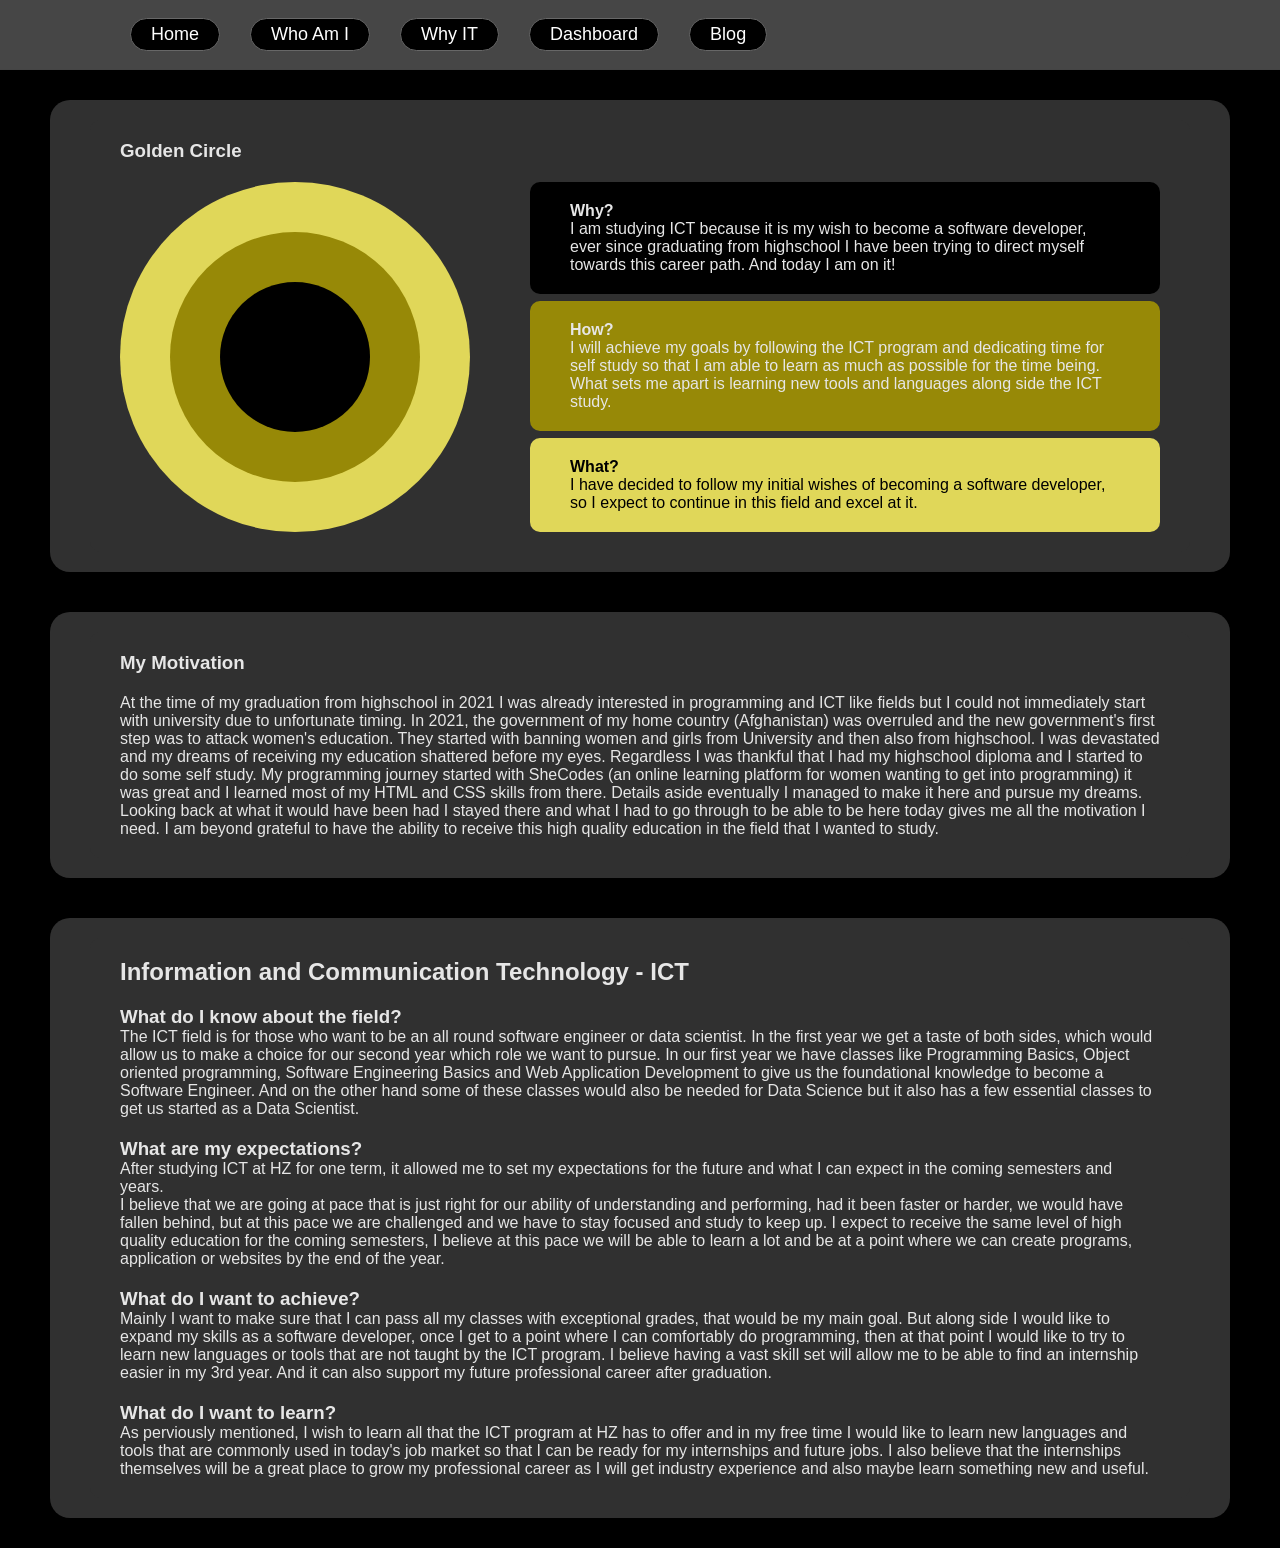
==== why-it.html @ 15562af0 "first-commit" ====
<!DOCTYPE html>
<html lang="en">
<head>
    <meta charset="UTF-8">
    <meta name="viewport" content="width=device-width, initial-scale=1.0">
    <title>Document</title>
      <link rel="stylesheet" href="styles/style.css">
      <link rel="stylesheet" href="styles/whyIt.css">
</head>
<body>
    <div class="nav-bar">
        <a href="index.html">Home</a>
        <a href="about.html">Who Am I</a>
        <a href="why-it.html">Why IT</a>
        <a href="dashboard.html">Dashboard</a>
        <a href="blog.html">Blog</a>
    </div>
    <main>
        <div class="content-container">
            <div>
                <h3>Golden Circle</h3>
                <div class="g-circle">
                    <div>
                        <div class="circle c3">
                            <div class="circle c2">
                                <div class="circle c1"></div>
                            </div>
                        </div>
                    </div>
                    <div class="info">
                        <div>
                            <h4>Why?</h4>
                            <p>I am studying ICT because it is my wish to become a software developer, ever since graduating from 
                                highschool I have been trying to direct myself towards this career path. And today I am on it!
                            </p>
                        </div>
                        <div>
                            <h4>How?</h4>
                            <p>I will achieve my goals by following the ICT program and dedicating time for self study so that 
                                I am able to learn as much as possible for the time being. What sets me apart is learning new tools 
                                and languages along side the ICT study.
                            </p>
                        </div>
                        <div>
                            <h4>What?</h4>
                            <p>I have decided to follow my initial wishes of becoming a software developer, so I expect to 
                                continue in this field and excel at it.
                            </p>
                        </div>
                    </div>
                </div>
            </div>
        </div>
        <div class="content-container">

            <div>
                <h3>My Motivation</h3>
                <p>At the time of my graduation from highschool in 2021 I was already interested in programming and ICT like fields 
                    but I could not immediately start with university due to unfortunate timing. In 2021, the government of my 
                    home country (Afghanistan) was overruled and the new government's first step was to attack women's education. 
                    They started with banning women and girls from University and then also from highschool. I was devastated and 
                    my dreams of receiving my education shattered before my eyes. Regardless I was thankful that I had my highschool 
                    diploma and I started to do some self study. My programming journey started with SheCodes (an online learning platform 
                    for women wanting to get into programming) it was great and I learned most of my HTML and CSS skills from there. 
                    Details aside eventually I managed to make it here and pursue my dreams. Looking back at what it would have been 
                    had I stayed there and what I had to go through to be able to be here today gives me all the motivation I need. 
                    I am beyond grateful to have the ability to receive this high quality education in the field that I wanted to 
                    study. 
                </p>
            </div>
        </div>
        <div class="content-container">

            <div>
                <h2>Information and Communication Technology - ICT</h2>
                <div>
                    <h3>What do I know about the field?</h3>
                    <p>
                        The ICT field is for those who want to be an all round software engineer or data scientist. In the first year we get a taste of both sides, which would allow us 
                        to make a choice for our second year which role we want to pursue. In our first year we have classes like Programming Basics, Object oriented programming, 
                        Software Engineering Basics and Web Application Development to give us the foundational knowledge to become a Software Engineer. 
                        And on the other hand some of these classes would also be needed for Data Science but it also has a few essential classes to get us started as a Data Scientist. 
                    </p>
                </div>
                <div>
                    <h3>What are my expectations?</h3>
                    <p>
                        After studying ICT at HZ for one term, it allowed me to set my expectations for the future and what I can expect in the coming semesters and years. <br>
                        I believe that we are going at pace that is just right for our ability of understanding and performing, had it been faster or harder, we would have fallen 
                        behind, but at this pace we are challenged and we have to stay focused and study to keep up. I expect to receive the same level of high quality education for 
                        the coming semesters, I believe at this pace we will be able to learn a lot and be at a point where we can create programs, application or websites by the 
                        end of the year. 
                    </p>
                </div>
                <div>
                    <h3>What do I want to achieve?</h3>
                    <p>
                        Mainly I want to make sure that I can pass all my classes with exceptional grades, that would be my main goal. But along side I would like to expand my skills 
                        as a software developer, once I get to a point where I can comfortably do programming, then at that point I would like to try to learn new languages or tools 
                        that are not taught by the ICT program. I believe having a vast skill set will allow me to be able to find an internship easier in my 3rd year. And it can also 
                        support my future professional career after graduation. 
                    </p>
                </div>
                <div>
                    <h3>What do I want to learn?</h3>
                    <p>As perviously mentioned, I wish to learn all that the ICT program at HZ has to offer and in my free time I would like to learn new languages and tools 
                        that are commonly used in today's job market so that I can be ready for my internships and future jobs. I also believe that the internships themselves 
                        will be a great place to grow my professional career as I will get industry experience and also maybe learn something new and useful. 
                    </p>
                </div>
            </div>
        </div>
    </main>
</body>
</html>
---- styles/style.css ----
*{
    padding: 0;
    margin: 0;
    font-family: Arial, Helvetica, sans-serif;
    box-sizing: border-box;
    color: rgb(230, 230, 230);
}

.nav-bar{
    position: sticky;
    top: 0px;
    border-bottom: solid 1px rgb(68, 68, 68);
    display: flex;
    gap: 30px;
    height: 70px;
    align-items: center;
    padding-left: 130px;
    background-color: rgb(70, 70, 70);
}

.nav-bar a{
    text-decoration: none;
    color: white;
    font-size: large;
    background-color: rgb(0, 0, 0);
    padding: 5px 20px;
    border-radius: 20px;
    border: solid 1px rgb(103, 103, 103);
}
.nav-bar a:hover{
    background-color: white;
    color: black;
}

main{
    padding: 30px 50px; 
    background-color: rgb(0, 0, 0);
    min-height: 100vh;
    display: flex;
    flex-direction: column;
    align-items: center;
    gap: 40px;
}

.content-container{
    max-width: 1300px;
    display: flex;
    flex-direction: column;
    gap: 25px;
    background-color: rgb(48, 48, 48);
    padding: 20px 40px;
    border-radius: 20px;
}
---- styles/whyIt.css ----
.content-container>div{
    background-color: rgb(48, 48, 48);
    padding: 20px 30px;
    display: flex;
    flex-direction: column;
    gap: 20px;
    border-radius: 10px;
}
.g-circle{
    display: flex;
    gap: 60px;
}
.g-circle .circle{
    border-radius: 100%;
    display: flex;
    justify-content: center;
    align-items: center;
}
.g-circle .c1{
    width: 150px;
    height: 150px;
    background-color: black;
}
.g-circle .c2{
    width: 250px;
    height: 250px;
    background-color: rgb(151, 137, 7);
}
.g-circle .c3{
    width: 350px;
    height: 350px;
    background-color: rgb(224, 215, 89);
}

.g-circle .info{
    display: flex;
    flex-direction: column;
    justify-content: space-between;
}
.g-circle .info>div{
    padding: 20px 40px;
    border-radius: 10px;
}
.g-circle .info>:nth-child(1){
    background-color: black;
    color: white;
}
.g-circle .info>:nth-child(2){
    background-color: rgb(151, 137, 7);
}
.g-circle .info>:nth-child(3){
    background-color: rgb(224, 215, 89);
}
.g-circle .info>:nth-child(3) *{
    color: black;
}
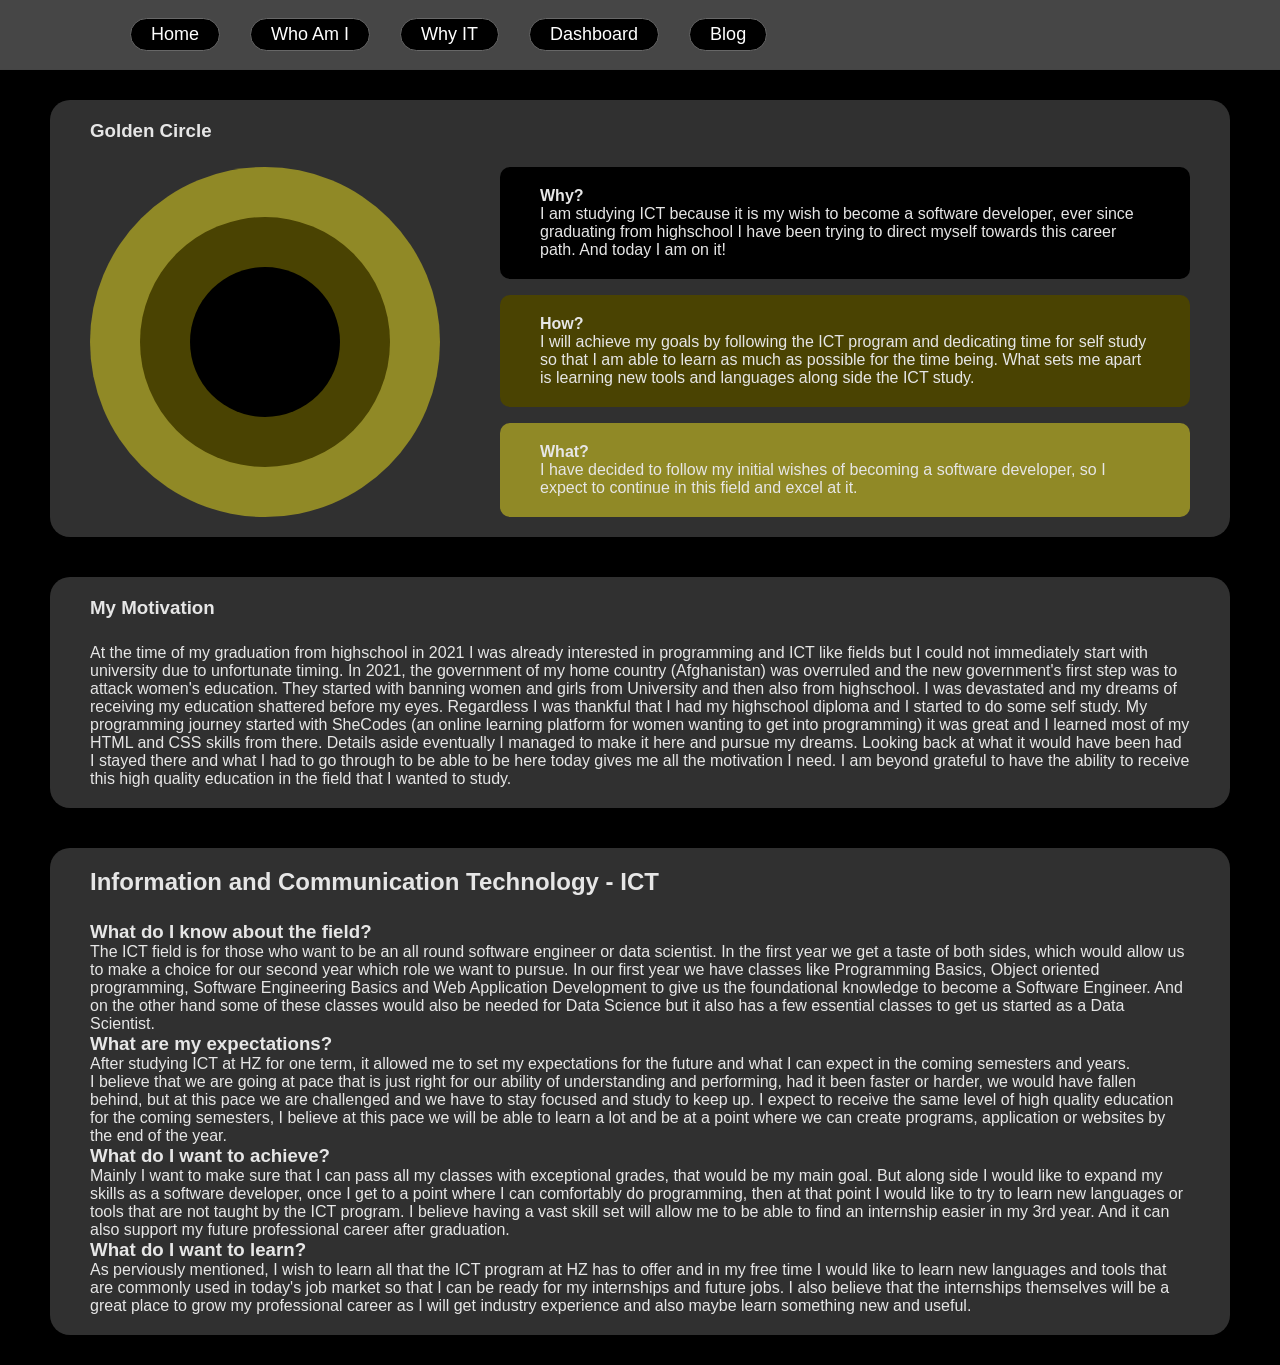
==== commit 9e08aa97: "some changes were made" ====
--- a/why-it.html
+++ b/why-it.html
@@ -17,8 +17,8 @@
     </div>
     <main>
         <div class="content-container">
+            <h3>Golden Circle</h3>
             <div>
-                <h3>Golden Circle</h3>
                 <div class="g-circle">
                     <div>
                         <div class="circle c3">
@@ -53,8 +53,8 @@
         </div>
         <div class="content-container">
 
+            <h3>My Motivation</h3>
             <div>
-                <h3>My Motivation</h3>
                 <p>At the time of my graduation from highschool in 2021 I was already interested in programming and ICT like fields 
                     but I could not immediately start with university due to unfortunate timing. In 2021, the government of my 
                     home country (Afghanistan) was overruled and the new government's first step was to attack women's education. 
@@ -71,8 +71,8 @@
         </div>
         <div class="content-container">
 
+            <h2>Information and Communication Technology - ICT</h2>
             <div>
-                <h2>Information and Communication Technology - ICT</h2>
                 <div>
                     <h3>What do I know about the field?</h3>
                     <p>
--- a/styles/whyIt.css
+++ b/styles/whyIt.css
@@ -1,11 +1,3 @@
-.content-container>div{
-    background-color: rgb(48, 48, 48);
-    padding: 20px 30px;
-    display: flex;
-    flex-direction: column;
-    gap: 20px;
-    border-radius: 10px;
-}
 .g-circle{
     display: flex;
     gap: 60px;
@@ -24,12 +16,12 @@
 .g-circle .c2{
     width: 250px;
     height: 250px;
-    background-color: rgb(151, 137, 7);
+    background-color:  rgb(74, 67, 2);
 }
 .g-circle .c3{
     width: 350px;
     height: 350px;
-    background-color: rgb(224, 215, 89);
+    background-color:rgb(144, 137, 38);
 }
 
 .g-circle .info{
@@ -43,14 +35,10 @@
 }
 .g-circle .info>:nth-child(1){
     background-color: black;
-    color: white;
 }
 .g-circle .info>:nth-child(2){
-    background-color: rgb(151, 137, 7);
+    background-color: rgb(74, 67, 2);
 }
 .g-circle .info>:nth-child(3){
-    background-color: rgb(224, 215, 89);
+    background-color: rgb(144, 137, 38);
 }
-.g-circle .info>:nth-child(3) *{
-    color: black;
-}
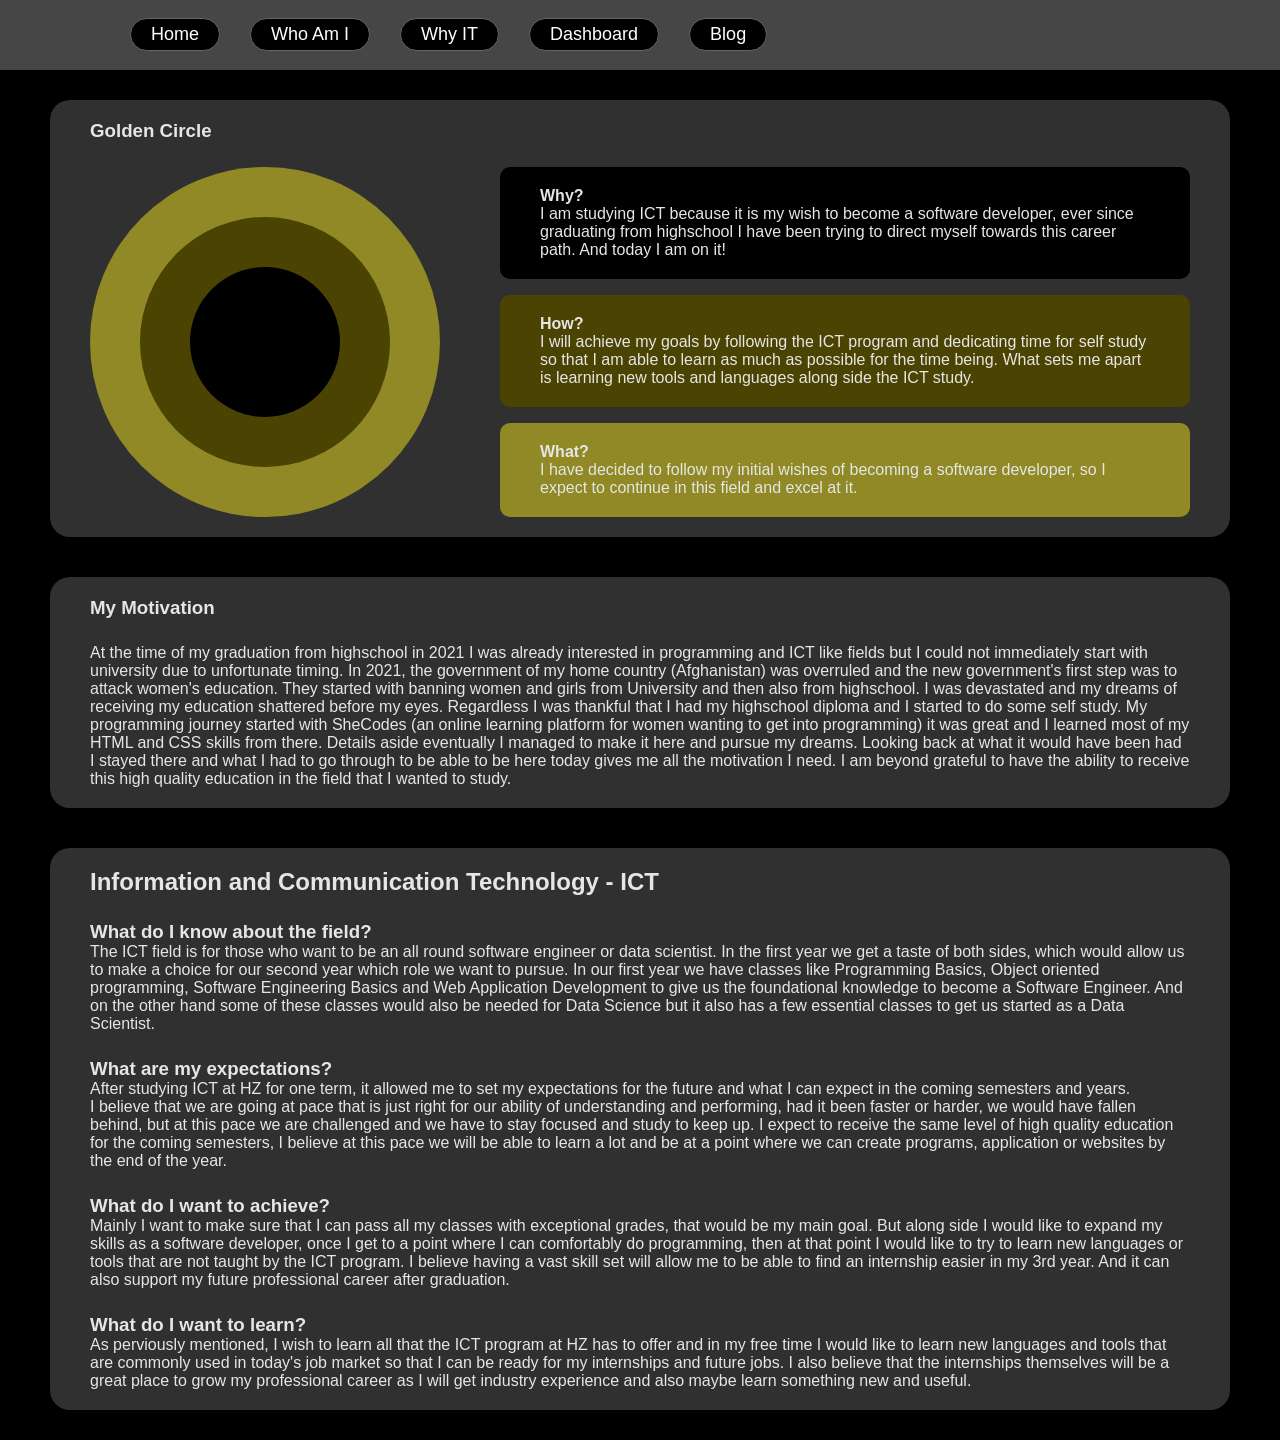
==== commit 7203ccf1: "changes in why it page" ====
--- a/why-it.html
+++ b/why-it.html
@@ -72,7 +72,6 @@
         <div class="content-container">
 
             <h2>Information and Communication Technology - ICT</h2>
-            <div>
                 <div>
                     <h3>What do I know about the field?</h3>
                     <p>
@@ -108,7 +107,6 @@
                         will be a great place to grow my professional career as I will get industry experience and also maybe learn something new and useful. 
                     </p>
                 </div>
-            </div>
         </div>
     </main>
 </body>
